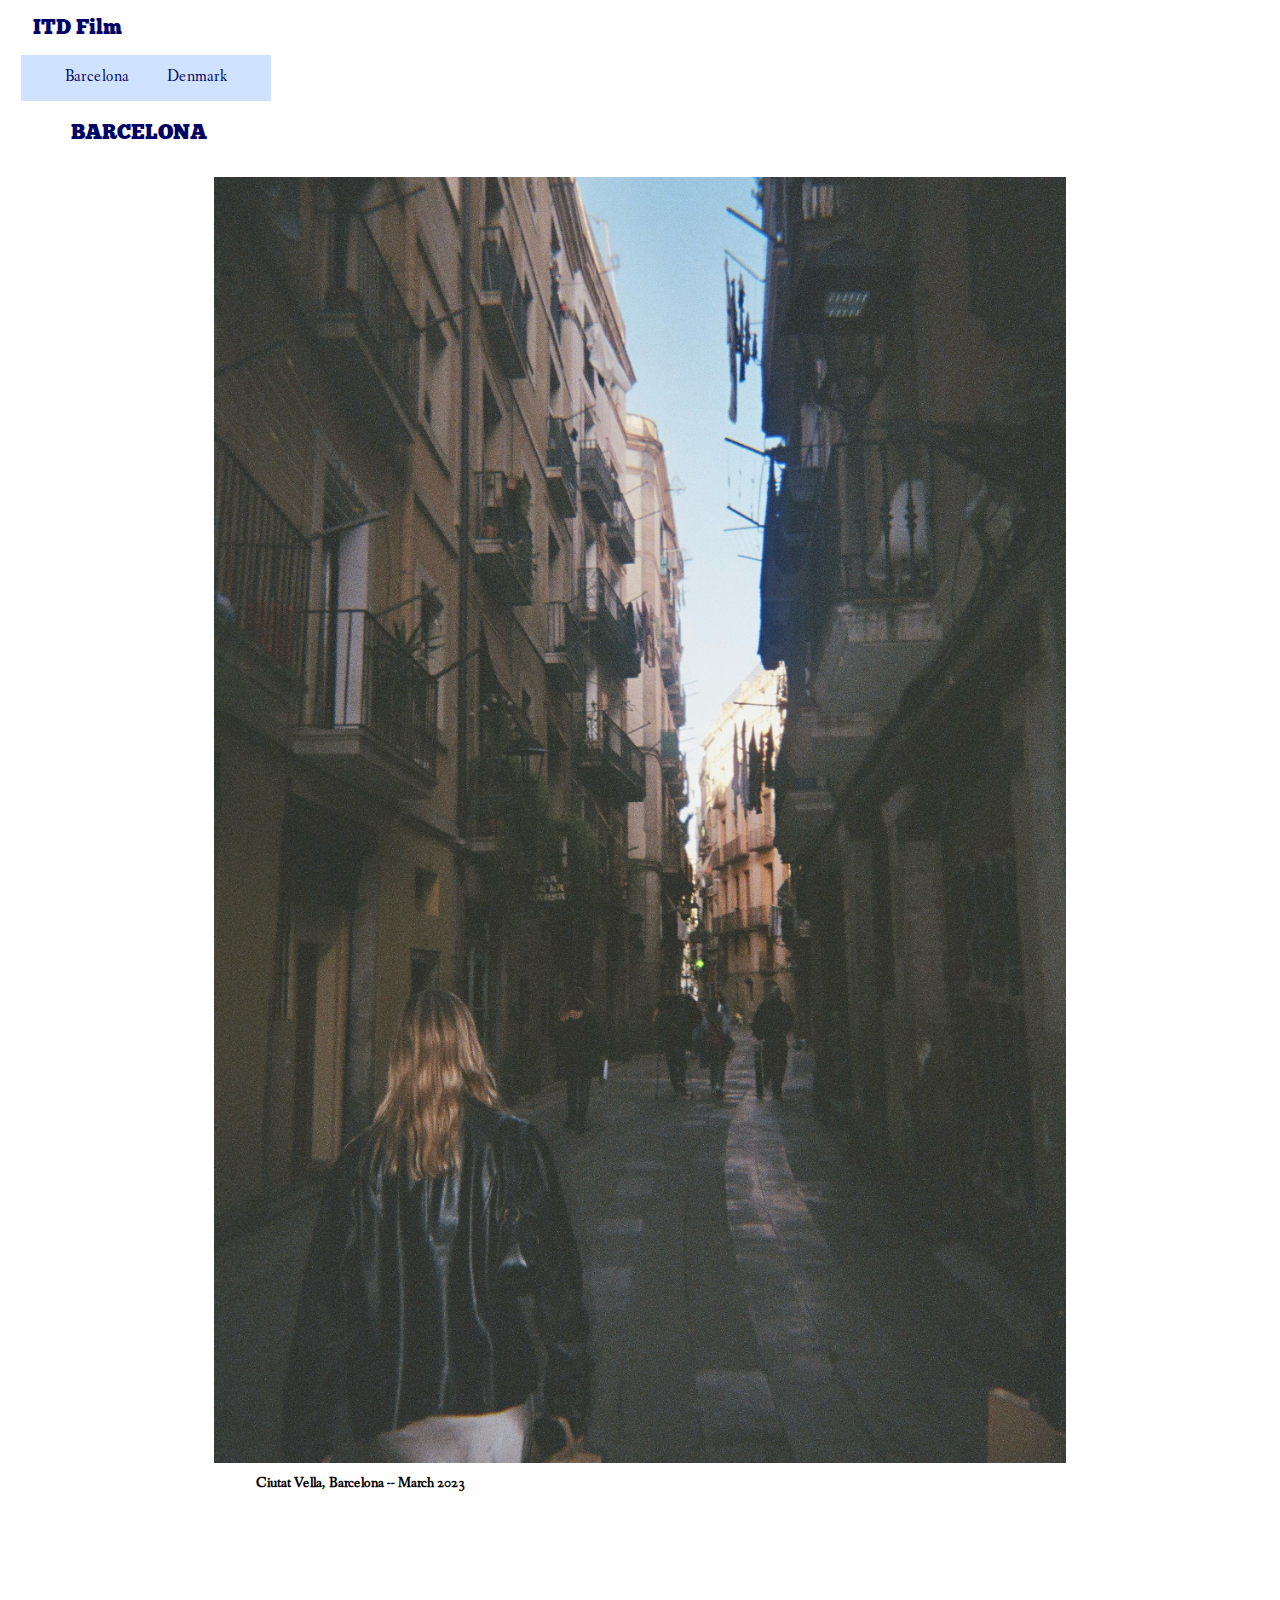
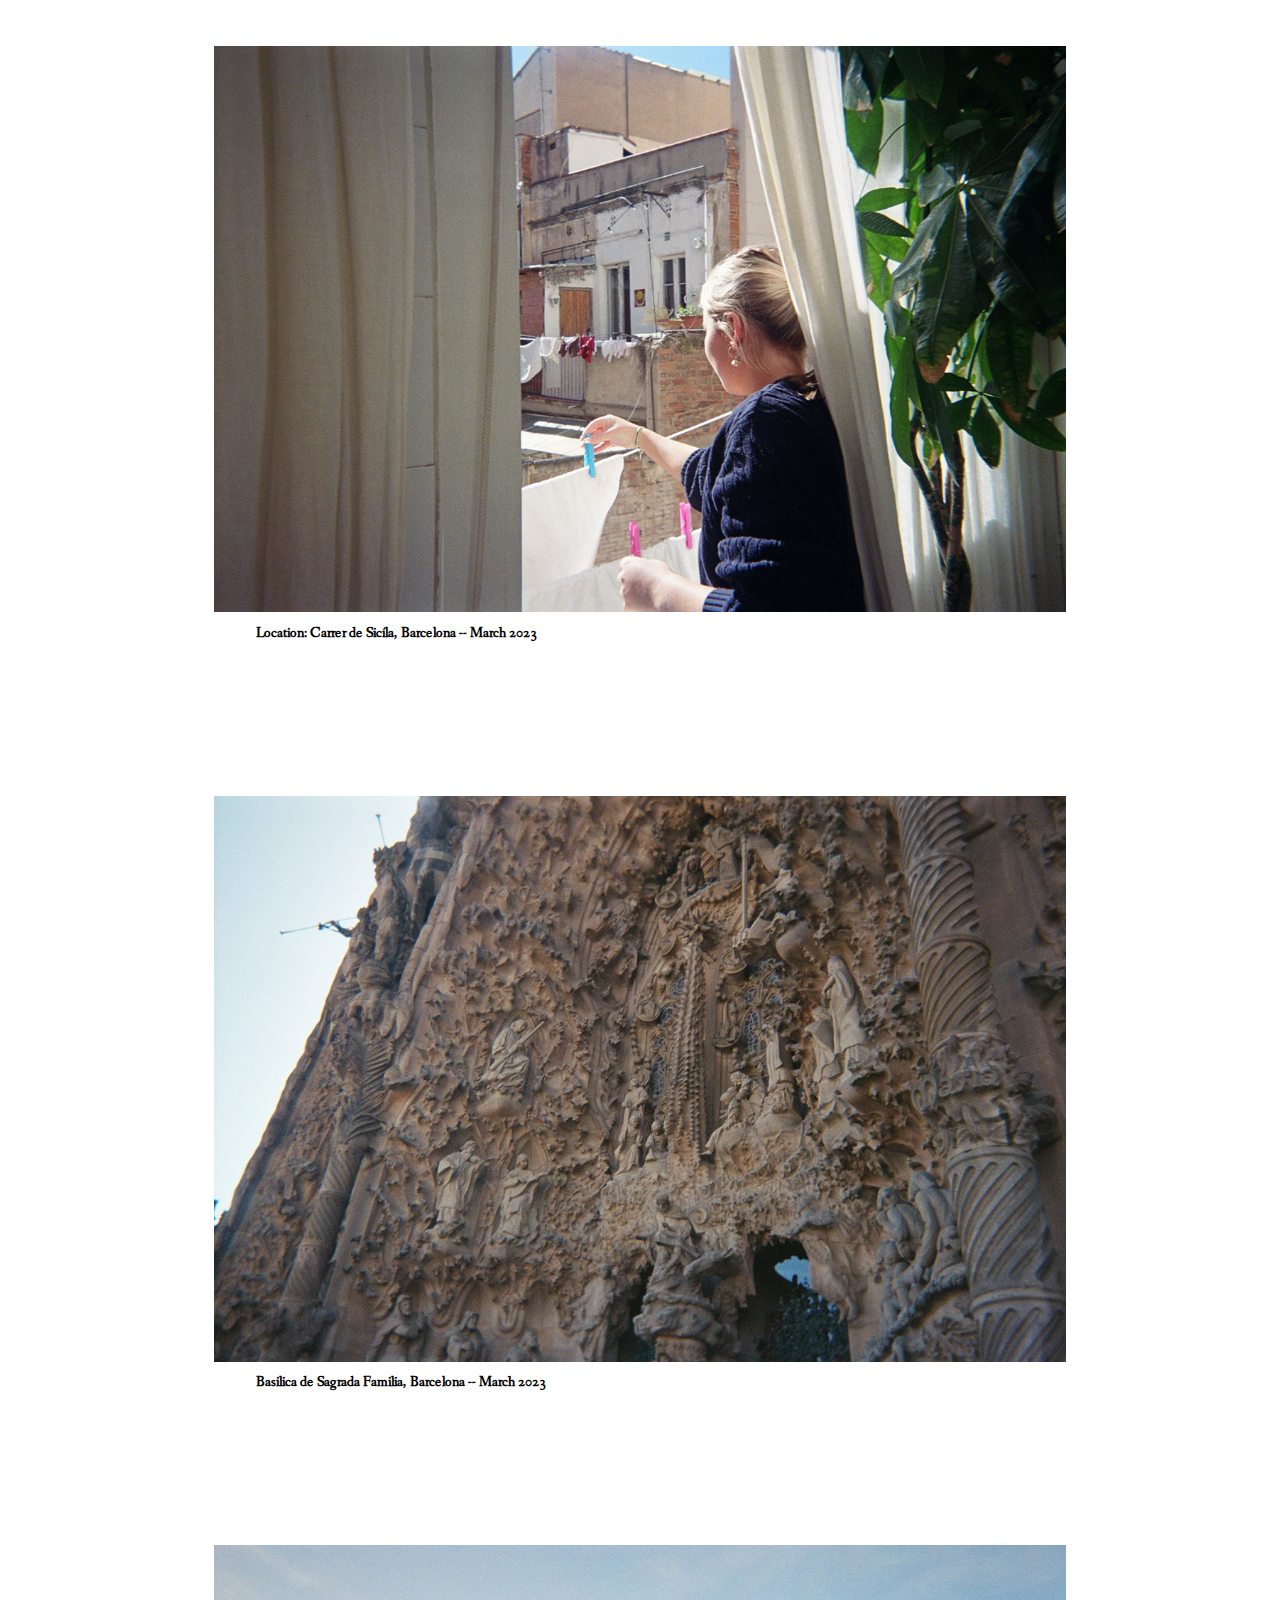
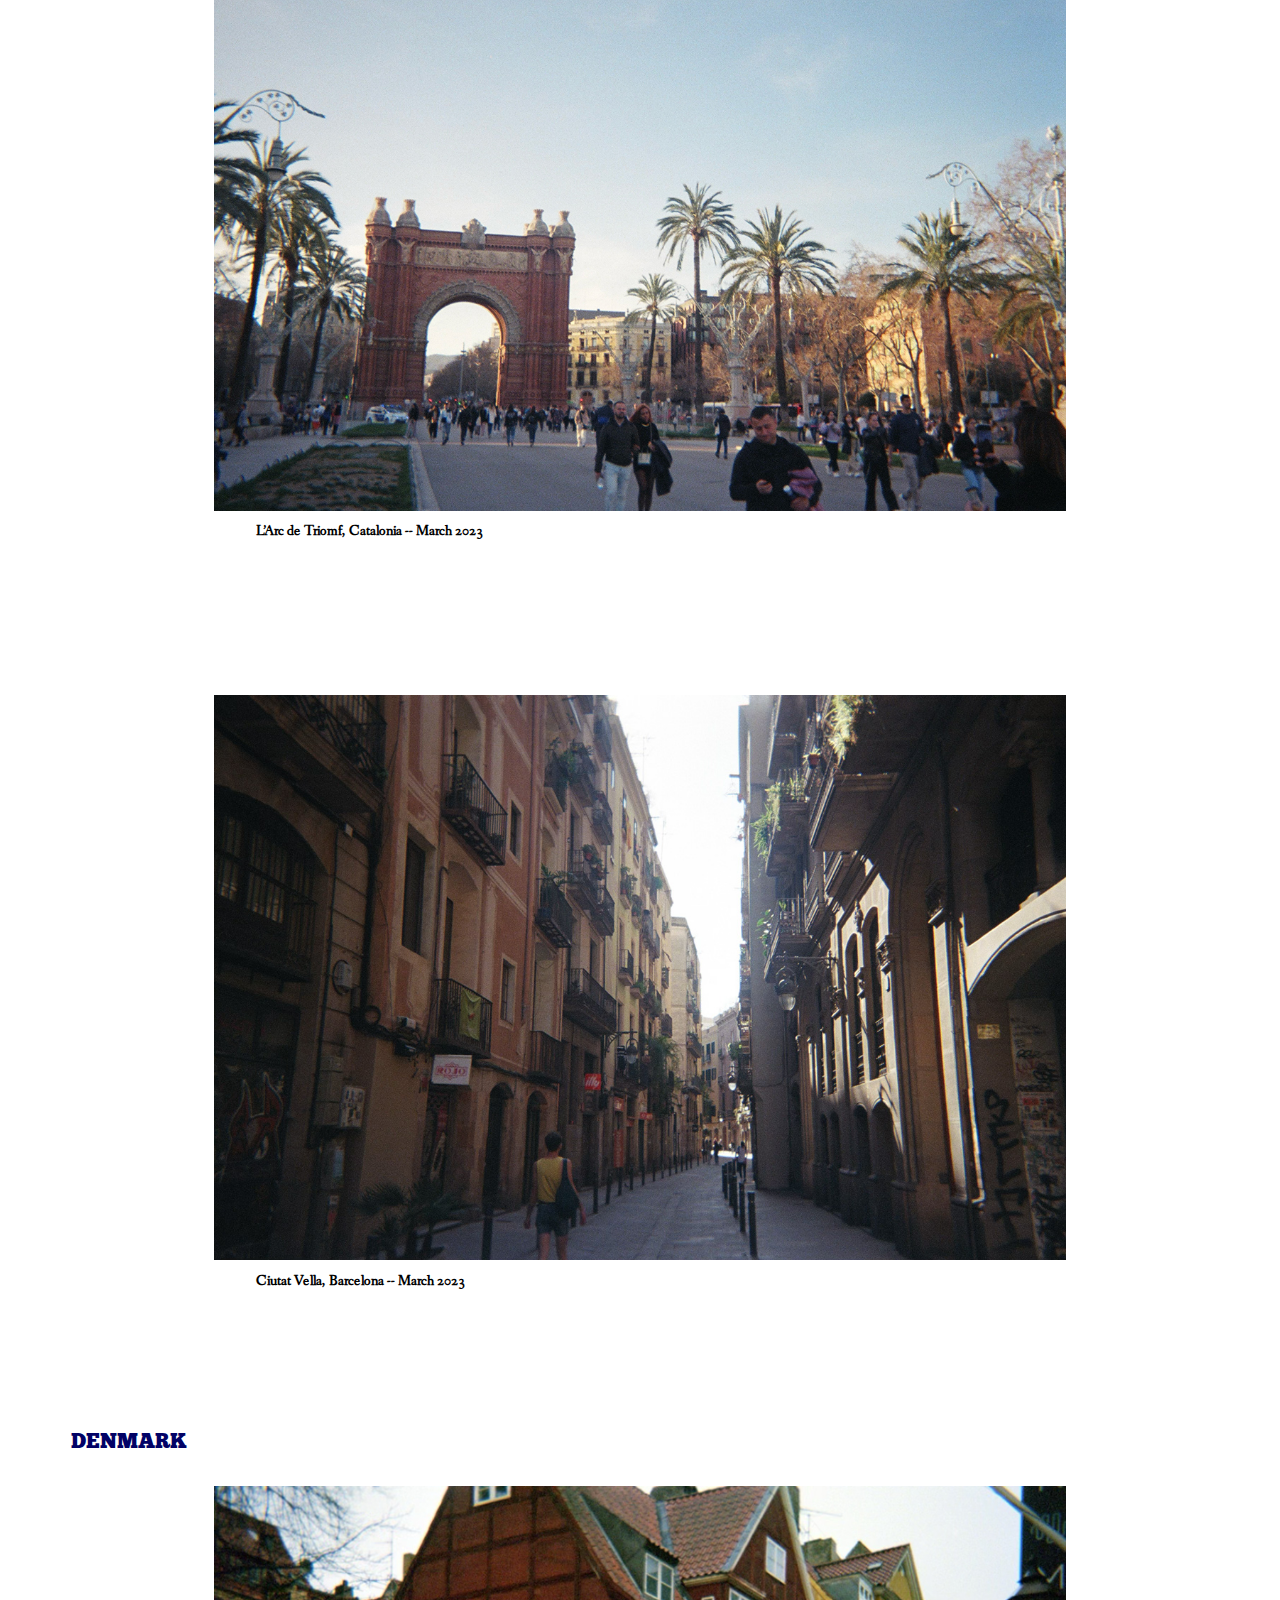
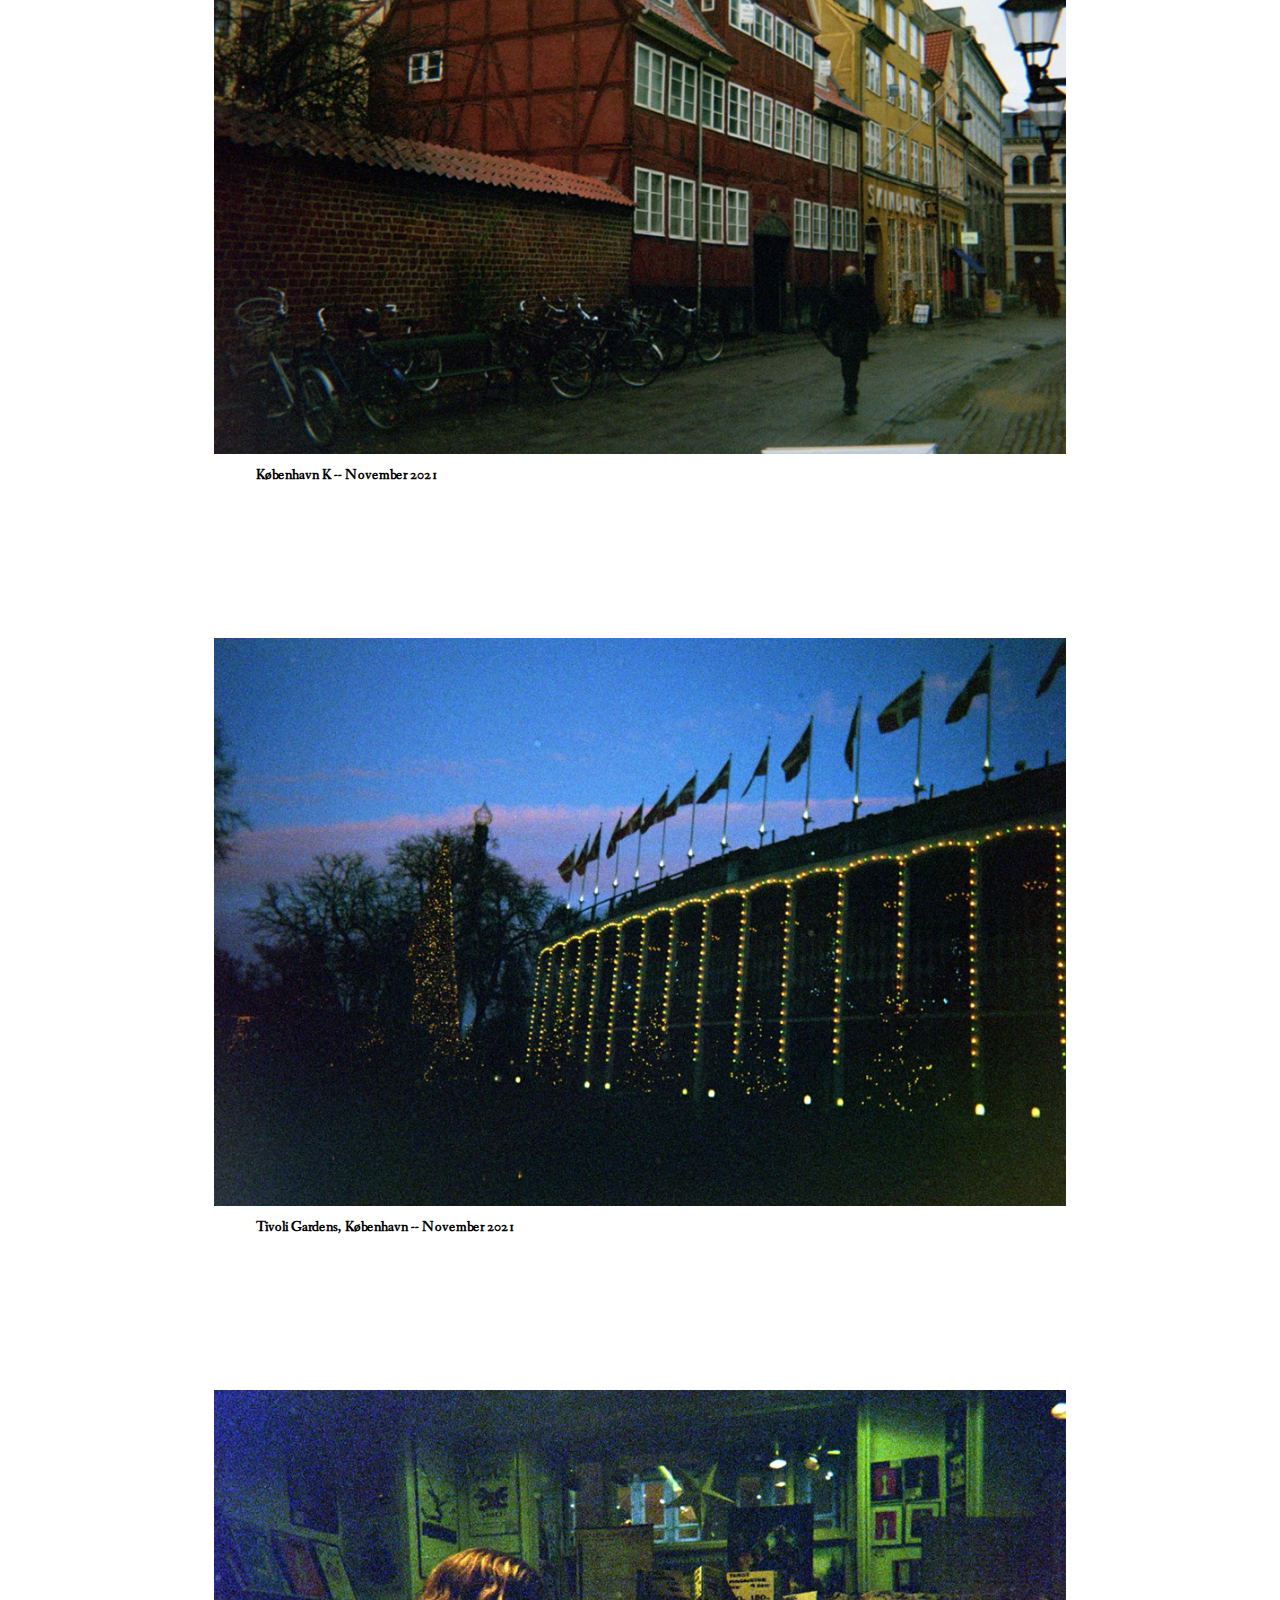
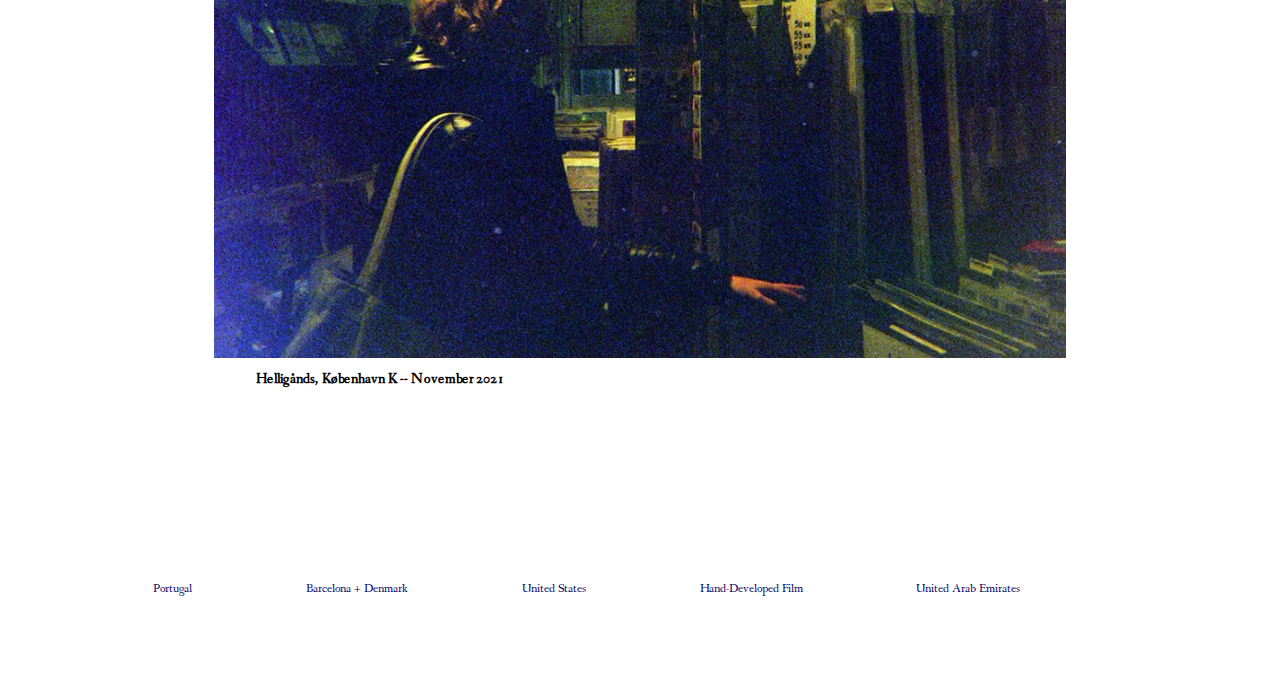
==== barcelona.html @ 79366028 "website" ====
<!DOCTYPE html>
<html lang="en">
    <head>
        <meta charset="utf-8">
        <meta name="viewport" content="width=device-width, initial-scale=1.0">
        <title>Barcelona/Denmark</title>
        <link rel="stylesheet" href="styling.css">
    </head>

    <body>
        <header id="BD">
            <h1><a href="main.html">ITD Film</a></h1>
            <nav>
                <ul class="mainnav">
                    <li><a href="#barce">Barcelona</a></li>
                    <li id="dan"><a href="#denmark">Denmark</a></li>
                </ul>
            </nav>
        </header>

        <div id="barce">
            <h2>BARCELONA</h2>

            <article class="tall">
                <img class="image" src="finalimages/2nina950.jpg" width="950" height="1432"
                alt="Woman walking though street alley"
                srcset="finalimages/2nina950.jpg 950w, finalimages/2nina2000.jpg 2000w"
                sizes="
                    (max-width: 630px) 2000px,
                    (max-width: 1000px) 900px,
                    (max-width: 2000px) 2000px
                ">
                <h3 class="head">Ciutat Vella, Barcelona -- March 2023</h3>
            </article>
            
            <article>
                <img class="image" src="finalimages/nina1200.jpg" width="1200" height="796"
                alt="Woman hanging clothes out window"
                srcset="finalimages/nina950.jpg 950w, finalimages/nina1200.jpg 1200w"
                sizes="
                    (max-width: 630px) 1200px,
                    (max-width: 1000px) 600px,
                    (max-width: 2000px) 1200px
                ">
                <h3 class="head">Location: Carrer de Sicíla, Barcelona -- March 2023</h3>
            </article>

            <article>
                <img class="image" src="finalimages/sagrada1200.jpg" width="1200" height="796"
                srcset="finalimages/sagrada950.jpg 950w, finalimages/sagrada1200.jpg 1200w"
                alt="Back side of La Sagrada Familia"
                sizes="
                    (max-width: 630px) 1200px,
                    (max-width: 1000px) 900px,
                    (max-width: 2000px) 1200px
                ">
                <h3 class="head">Basilica de Sagrada Familia, Barcelona -- March 2023</h3>
            </article>

            <article>
                <img class="image" src="finalimages/arc1200.jpg" width="1200" height="796"
                alt="Arc de Triomf in Barcelona"
                srcset="finalimages/arc950.jpg 950w, finalimages/arc1200.jpg 1200w"
                sizes="
                    (max-width: 630px) 1200px,
                    (max-width: 1000px) 900px,
                    (max-width: 2000px) 1200px
                ">
                <h3 class="head">L’Arc de Triomf, Catalonia -- March 2023</h3>
            </article>

            <article>
                <img class="image" src="finalimages/walk1200.jpg" width="1200" height="796"
                alt="Shopping alleyway in Barcelona"
                srcset="finalimages/walk950.jpg 950w, finalimages/walk1200.jpg 1200w"
                sizes="
                    (max-width: 630px) 1200px,
                    (max-width: 1000px) 900px,
                    (max-width: 2000px) 1200px
                ">
                <h3 class="head">Ciutat Vella, Barcelona -- March 2023</h3>
            </article>
        </div>

        <div id="denmark">
            <h2>DENMARK</h2>

            <article>
                <img class="image" src="finalimages/hous950.jpg" width="950" height="633"
                alt="Colorful houses along a street"
                srcset="finalimages/hous650.jpg 650w, finalimages/hous950.jpg 950w"
                sizes="
                    (max-width: 630px) 1200px,
                    (max-width: 1000px) 600px,
                    (max-width: 2000px) 1200px
                ">
                <h3 class="head">København K -- November 2021</h3>
            </article>
            
            <article>
                <img class="image" src="finalimages/tivoli950.jpg" width="950" height="633"
                alt="Tivoli Gardens in Denmark"
                srcset="finalimages/tivoli650.jpg 650w, finalimages/tivoli950.jpg 950w"
                sizes="
                    (max-width: 630px) 1200px,
                    (max-width: 1000px) 600px,
                    (max-width: 2000px) 1200px
                ">
                <h3 class="head">Tivoli Gardens, København -- November 2021</h3>
            </article>

            <article>
                <img class="image" src="finalimages/ally950.jpg" width="950" height="633"
                alt="Woman in poster shop"
                srcset="finalimages/ally650.jpg 650w, finalimages/ally950.jpg 950w"
                sizes="
                    (max-width: 630px) 1200px,
                    (max-width: 1000px) 600px,
                    (max-width: 2000px) 1200px
                ">
                <h3 class="head">Helligånds, København K -- November 2021</h3>
            </article>


        </div>

        <footer>
            <nav>
                <ul class="footer">
                    <li><a href="portugal.html">Portugal</a></li>
                    <li><a href="barcelona.html">Barcelona + Denmark</a></li>
                    <li><a href="us.html">United States</a></li>
                    <li><a href="darkroom.html">Hand-Developed Film</a></li>
                    <li><a href="uae.html">United Arab Emirates</a></li>
                </ul>
            </nav>
        </footer>
    </body>
</html>
---- styling.css ----
#orange {grid-area: a;}
#nina {grid-area: b;}
#vt {grid-area: c;}
#lake {grid-area: d;}
.image {grid-area: img;}
.text {grid-area: txt;}
.head {grid-area: head;}

#orange, #nina, #vt, #lake {
    display: grid;
    grid-template-columns: 1fr;
    grid-template-areas:
    'a'
    'b'
    'c'
    'd';
    gap: 0.7em;
}

article {
    display: grid;
    grid-template-columns: 1fr;
    grid-template-areas:
    'img'
    'head'
    'txt';
}

.mainnav {
    display: flex;
    flex-direction: column;
    width: 25%;
    background-color: rgb(207, 226, 255);
    margin-left: 1%;
}

#port {width: 20%;}

#port > li{padding-left: 3%;}

.mainnav > li {padding: 7%; padding-left: 2%;}

#nav {
    display: flex;
    flex-direction: column;
    width: 100%;
    background-color: none;
    margin-bottom: 4%;
    
}

#nav > li {padding: 3%;}

img {
    display: block;
    width: 100%;
    height: auto;
}

#darkrm {
    width: 80%;
    background-color: rgb(225, 225, 225);
    margin-left: 8%;
    padding: 1.6%;
}

#container > a:hover {opacity: 75%;}

a:link {
    text-decoration: none;
    color: rgb(2, 2, 102);
}

a:hover {text-decoration: underline;}
a:visited {color:rgb(81, 0, 0);}
article {padding: 1em;}
.text, .head {margin-left: 5%;}
.head {margin-bottom: 1%;}
.text {padding-bottom: 15%;}
.tall > .text {margin-right: 5%;}

@font-face {
    font-family: 'Chunk';
    src: url('font/ChunkFive-Regular.woff');
}

@font-face {
    font-family: 'Fanwood';
    src: url('font/fanwood_text-webfont.woff');
}

h1, h2 {
    color: rgb(2, 2, 102);
    margin-left: 2%;
    font-family: 'Chunk';
    font-weight: lighter;
    font-size: 1.3em;
}

h1 > a:hover, a:link{color: rgb(2, 2, 102);}
a:active {color:darkslateblue;}

p, li, button, footer {
    font-family: 'Fanwood';
    font-size: 1em;
}

h3 {
    font-family: 'Fanwood';
    font-size: 0.9em;
}

li {list-style-type: none;}

.footer > li {
    list-style-type: none;
    padding: 3%;
}

.footer {
    display: flex;
    flex-direction: row;
    font-size: 0.6em;
    margin: 3%;
    padding-left: 4%;
}

button {
    margin-left: 2%;
    background-color: rgb(225, 225, 225);
    color: rgb(2, 2, 102);
}

@media (min-width: 800px) {


    h2 { margin-left: 5%;}

    .mainnav {
        flex-direction: row;
        width: 210px;
    }

    #dan {padding-left: 11%;}

    #darkrm {
        width: 80%;
        margin-left: 8%;
        padding: 1.6%;
    }

    #nav {
        flex-direction: row;
        width: 100%;
        background-color: none;
    }

    #port{ width: 180px;}

    #container {
      display: grid;
      grid-template-columns: 1fr 1fr;
      grid-template-areas:
      'a b'
      'c d';
      gap: 0.7em;
    }

    #orange, #nina, #vt, #lake {
        display: grid;
        grid-template-columns: 1fr 1fr 1fr;
        grid-template-areas:
        '  a  '
        '  b  '
        '  c  '
        '  d  ';
        gap: 0.7em;
    }
    
    article {
        display: grid;
        grid-template-columns: 1fr;
        grid-template-areas:
        'img'
        'head'
        'txt';
        margin-left: 15%;
        margin-right: 15%;
        margin-bottom:9%;
    }

    .footer > li{
        padding: 5.5%;
    }

}

@media (min-width: 990px) {

    .footer > li {
        padding: 5%;
        font-size: 1.3em;
    }
    .footer {
        margin: none;
    }

    .mainnav {
        flex-direction: row;
        width: 210px;
    }

    #container {
      display: grid;
      grid-template-columns: 1fr 1fr;
      grid-template-areas:
      'a b'
      'c d';
      gap: 0.7em;
      margin-left: 10%;
      margin-right: 10%;

    }

}

@media only screen and (prefers-color-scheme: dark){
    body {background-color: rgb(14, 24, 14);}
    h1, p, h2, h3, li, a:link, a:hover {color:bisque;}
    a:visited{color:burlywood;}
    .mainnav, #nav, #darkrm {background-color: rgb(89, 84, 77)}
    h1 > a:hover {color:rgb(157, 195, 255);}
}
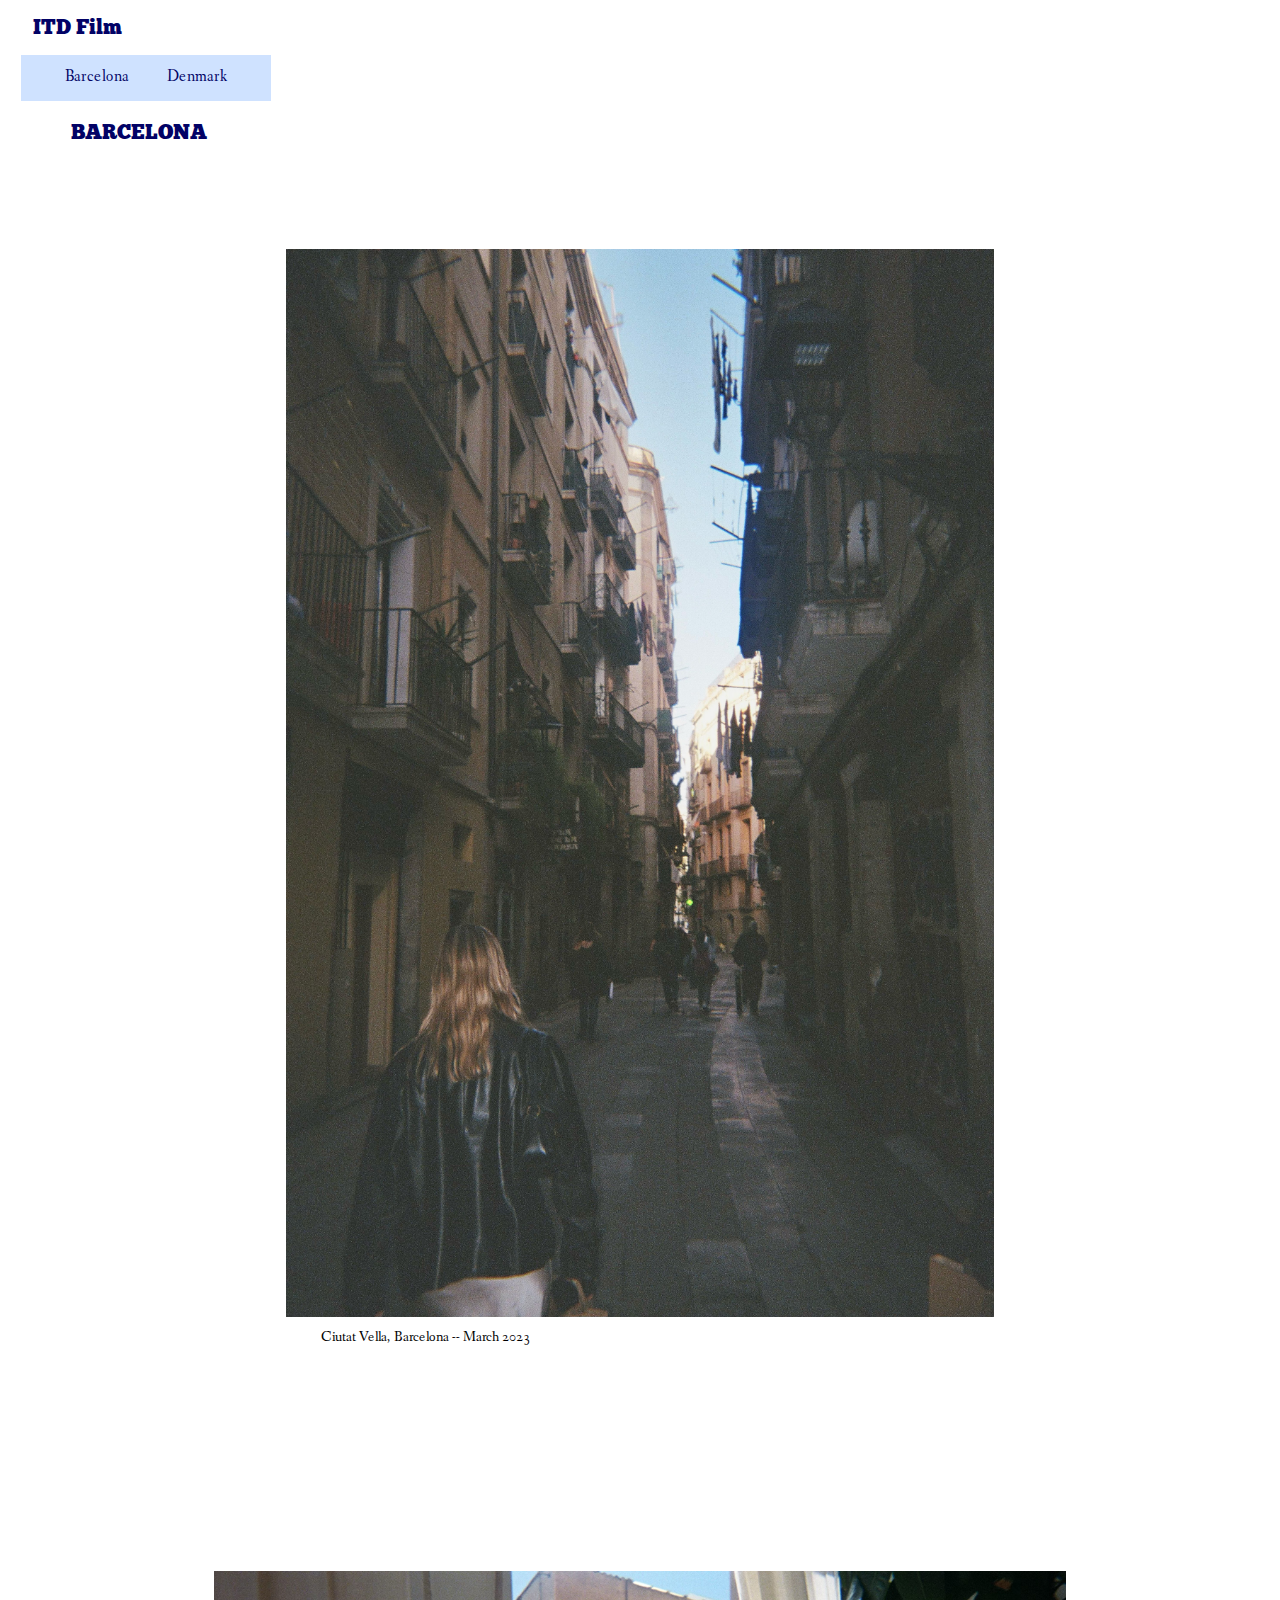
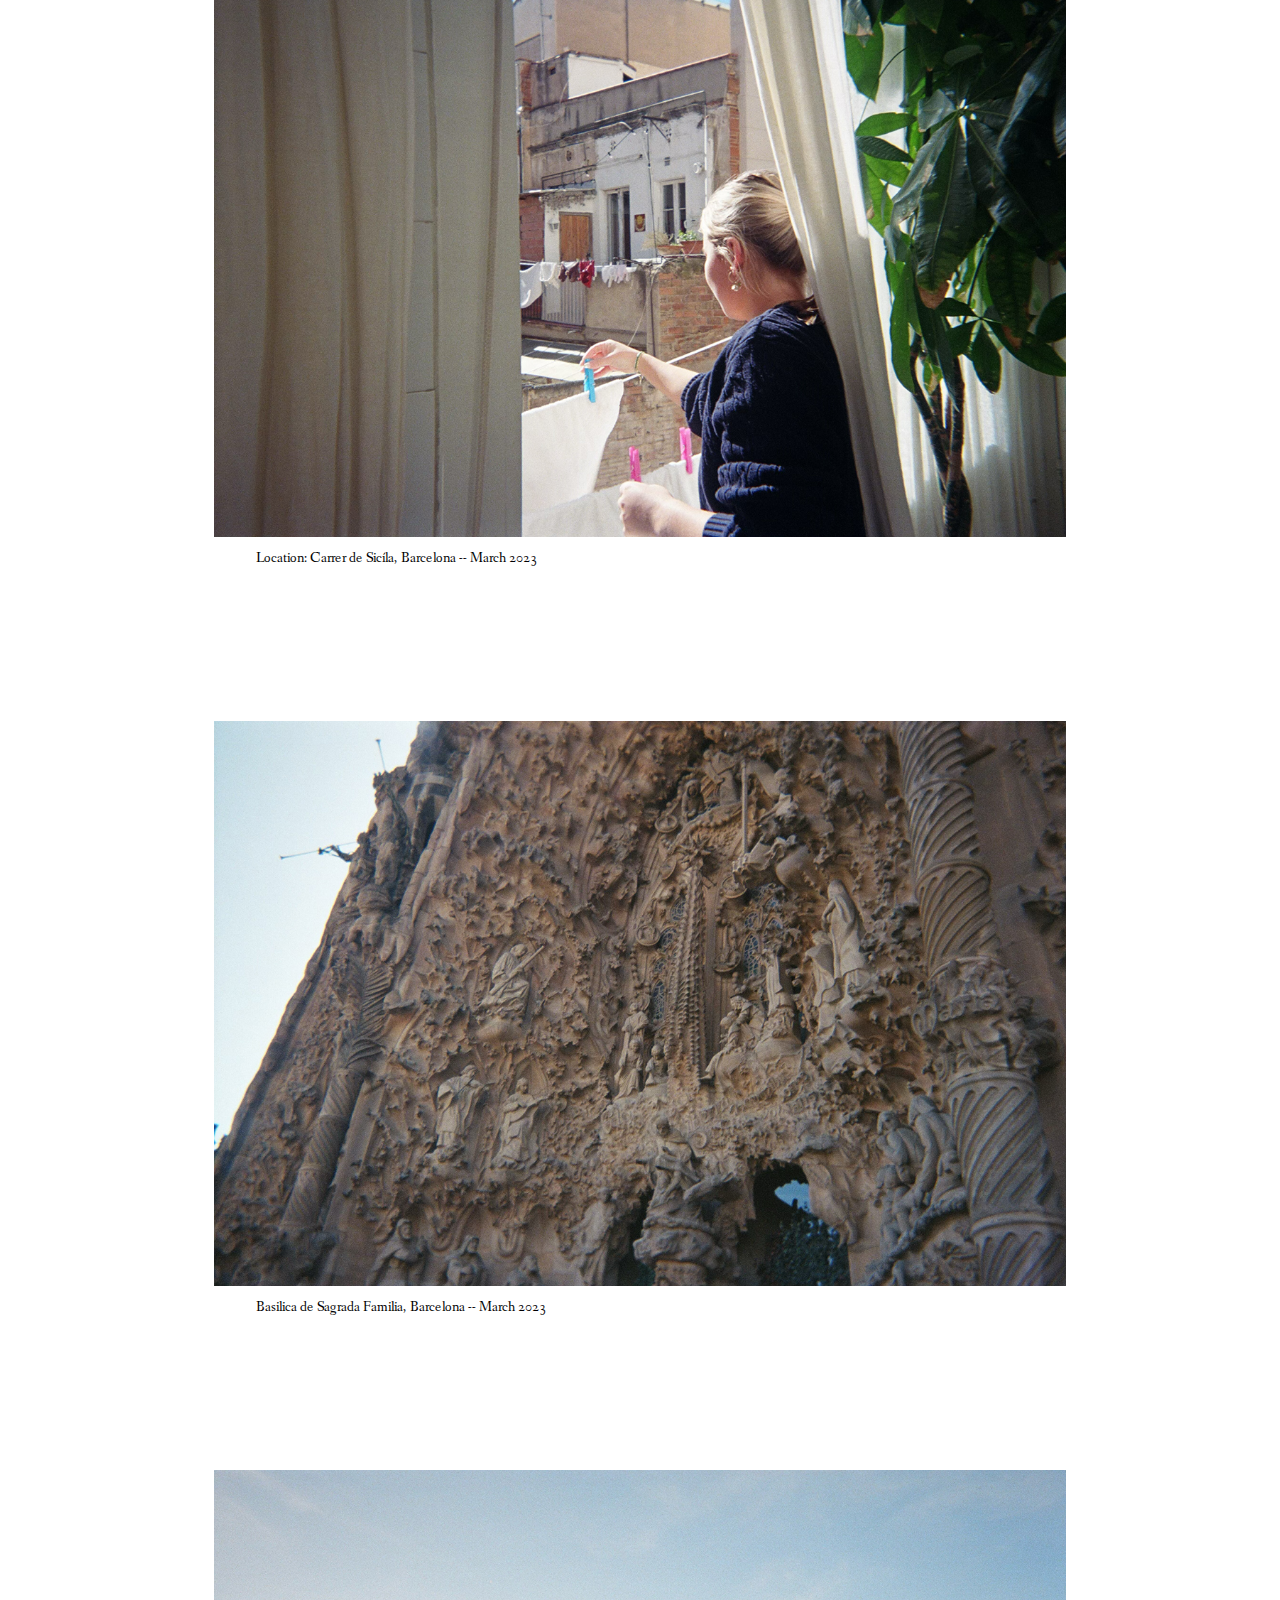
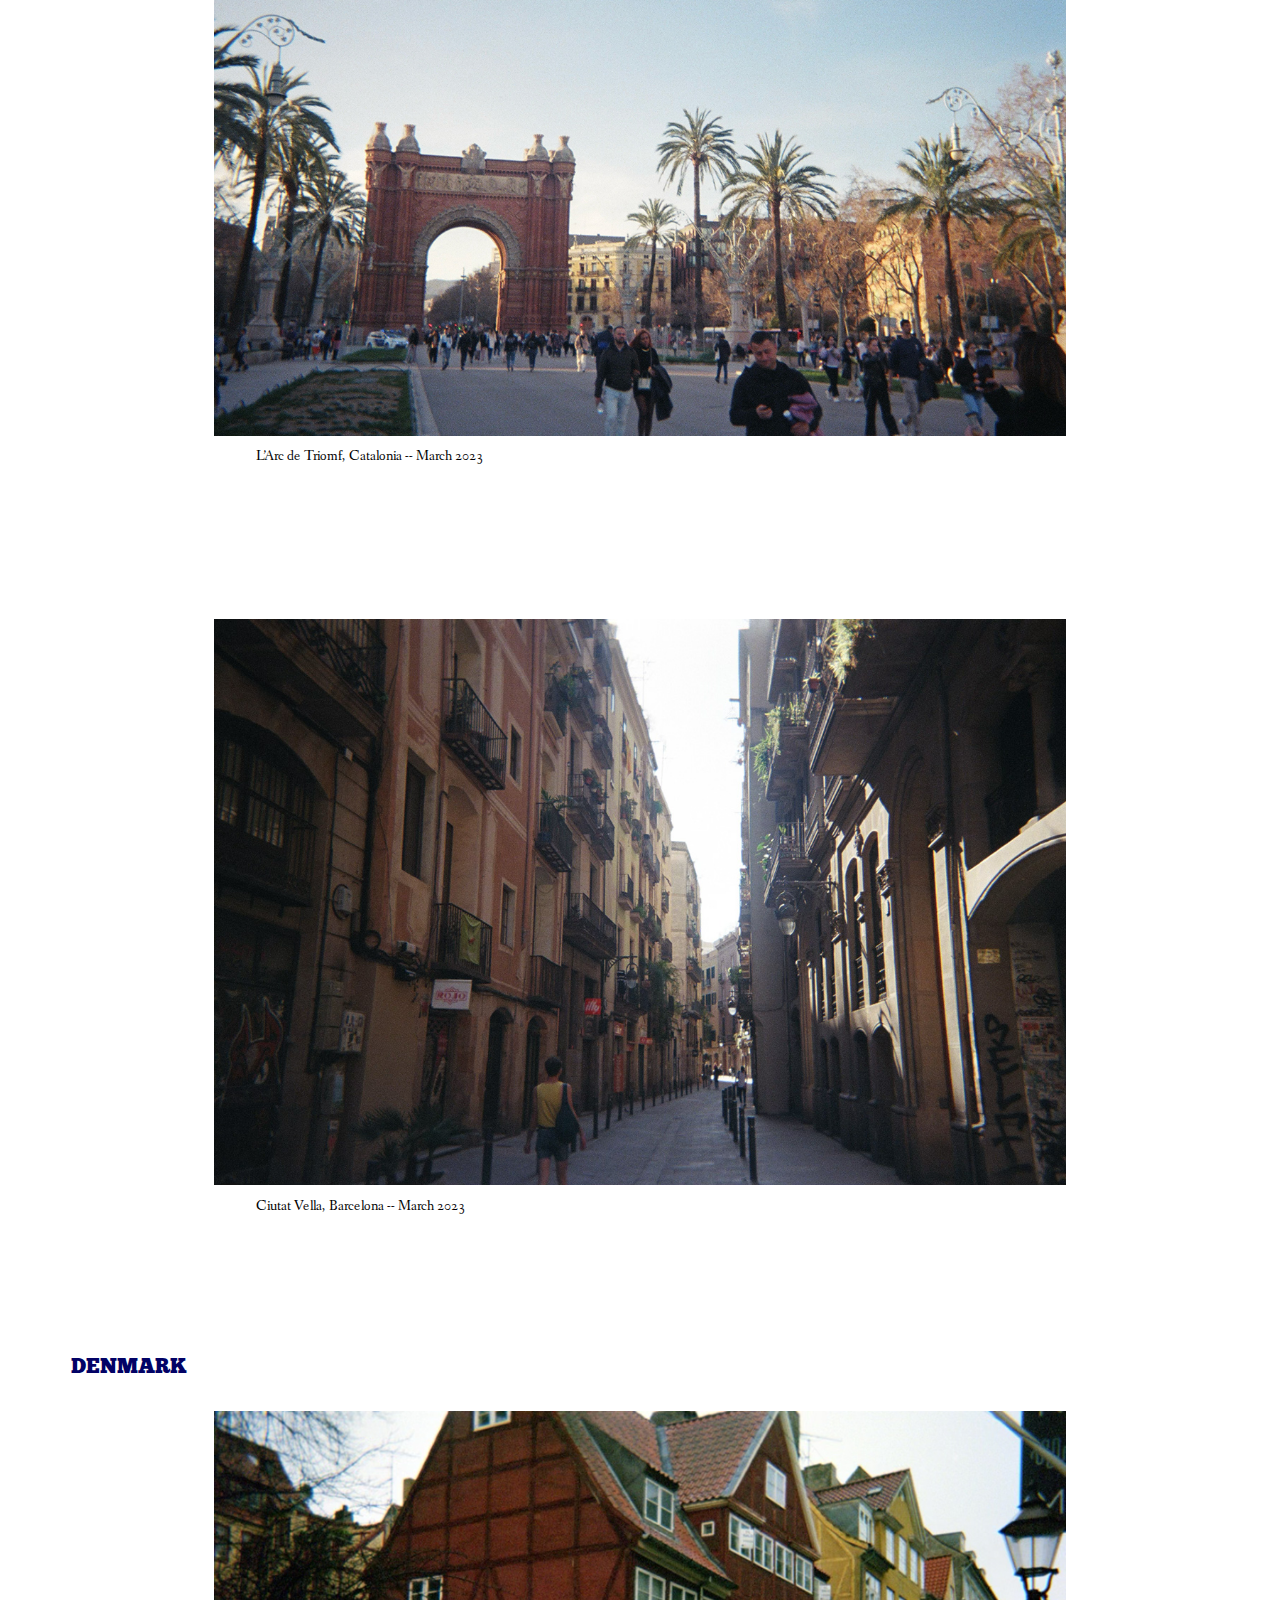
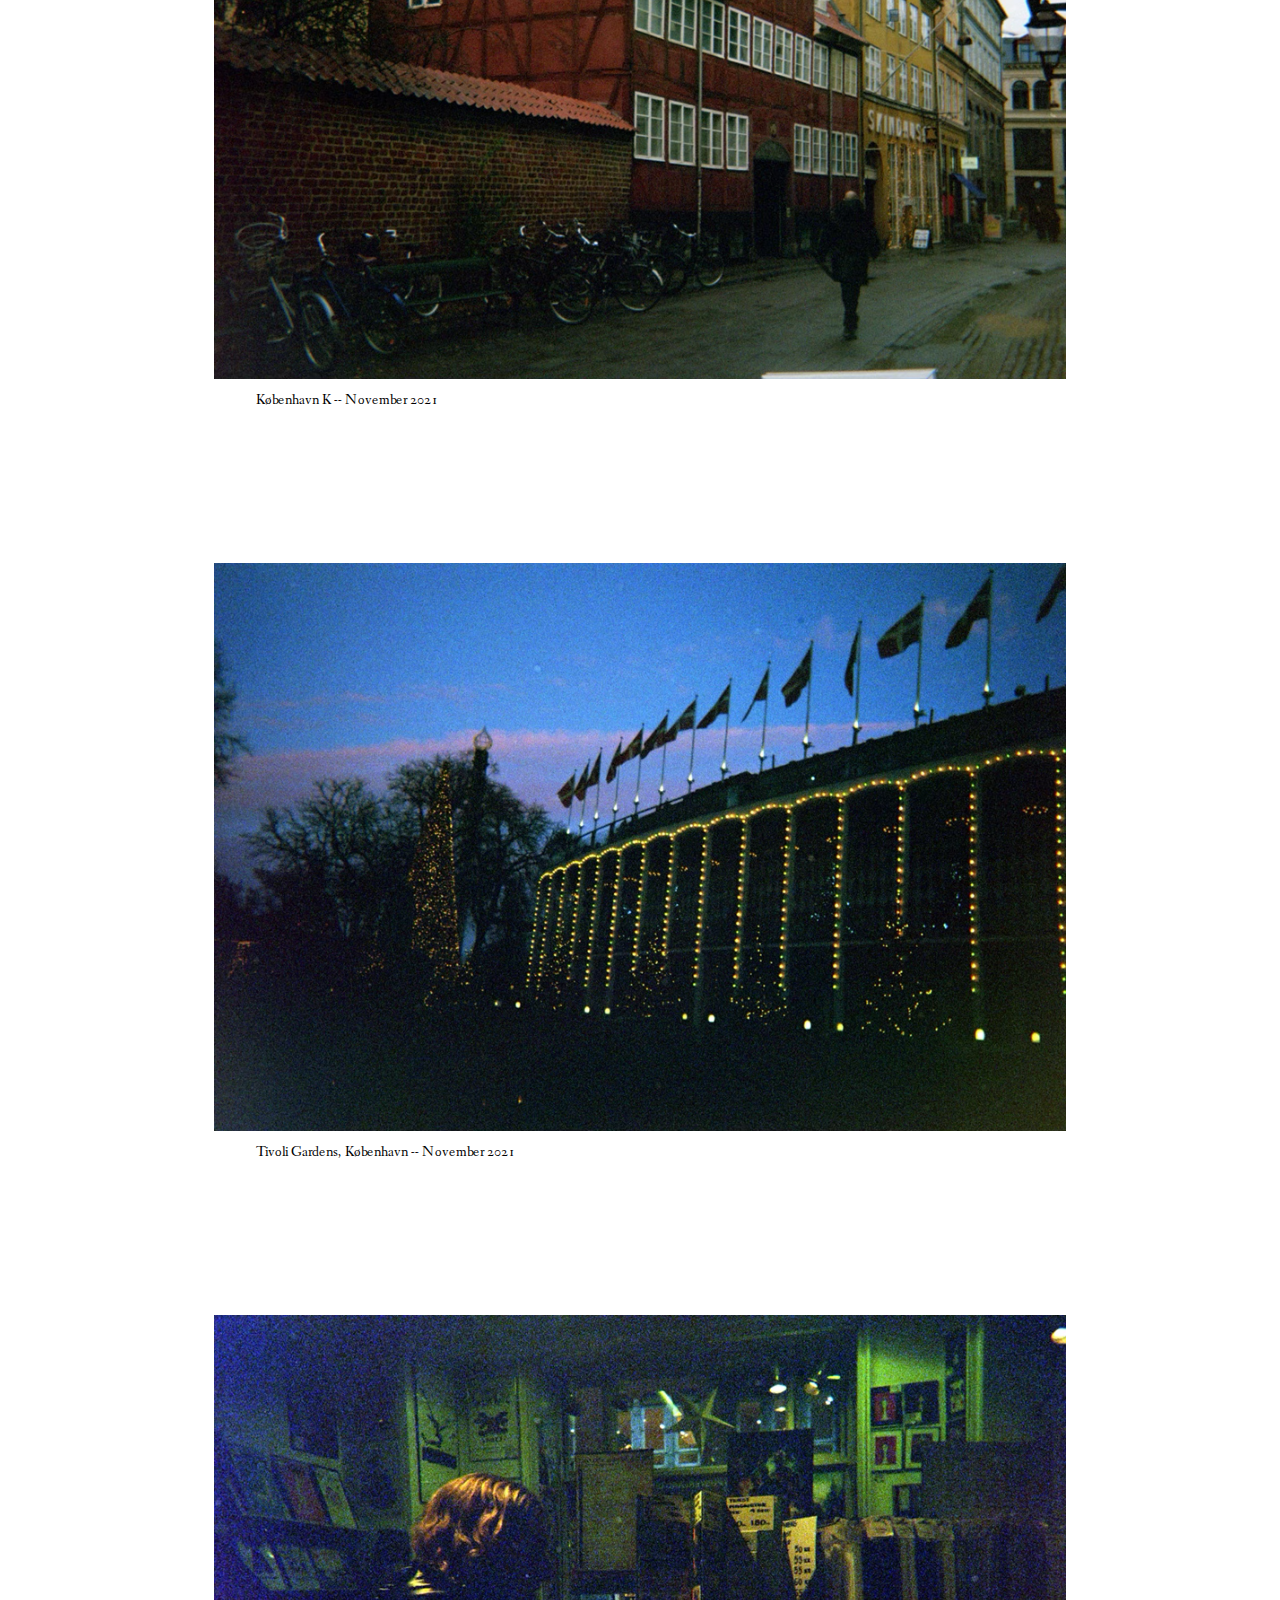
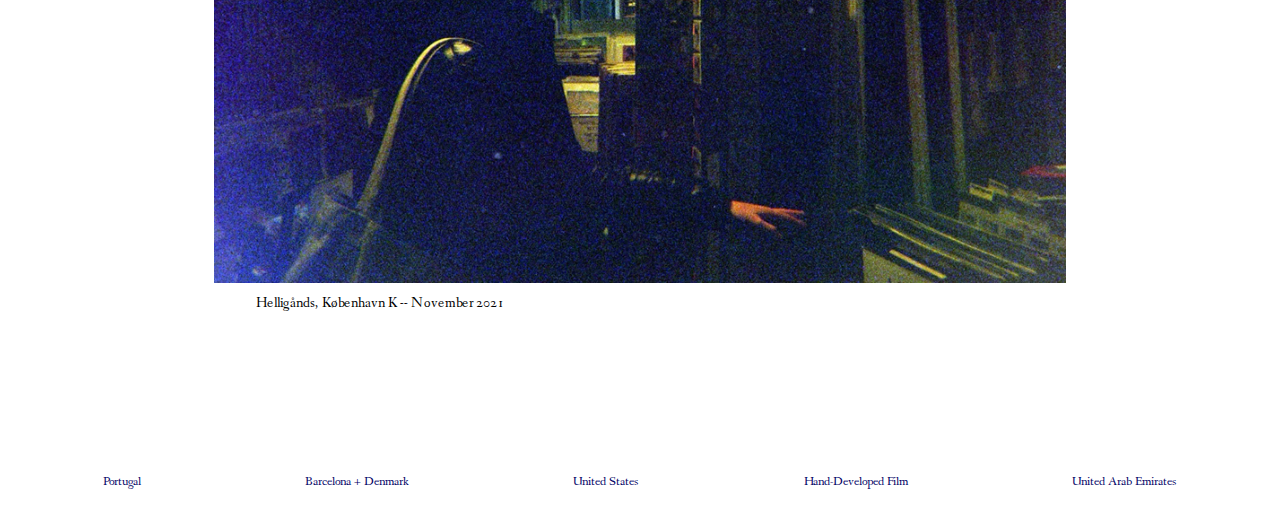
==== commit 1a3bb7ad: "Rename main.html to index.html" ====
--- a/barcelona.html
+++ b/barcelona.html
@@ -9,7 +9,7 @@
 
     <body>
         <header id="BD">
-            <h1><a href="main.html">ITD Film</a></h1>
+            <h1><a href="index.html">ITD Film</a></h1>
             <nav>
                 <ul class="mainnav">
                     <li><a href="#barce">Barcelona</a></li>
--- a/styling.css
+++ b/styling.css
@@ -68,11 +68,11 @@
 
 a:link {
     text-decoration: none;
-    color: rgb(2, 2, 102);
+    color: rgb(0, 0, 153);
 }
 
 a:hover {text-decoration: underline;}
-a:visited {color:rgb(81, 0, 0);}
+a:visited {color:rgb(65, 0, 100);}
 article {padding: 1em;}
 .text, .head {margin-left: 5%;}
 .head {margin-bottom: 1%;}
@@ -108,31 +108,31 @@
 h3 {
     font-family: 'Fanwood';
     font-size: 0.9em;
+    font-weight: lighter;
 }
 
 li {list-style-type: none;}
 
-.footer > li {
-    list-style-type: none;
-    padding: 3%;
-}
-
 .footer {
-    display: flex;
-    flex-direction: row;
+    display: flex; 
+    justify-content: space-evenly;
+    align-items: center; 
+    flex-wrap: nowrap; 
+    margin: 0; 
+    padding: 2% 1%; 
+    text-align: center;
+    font-size: 1em;
+}
+
+.footer {
+    justify-content: space-around;
     font-size: 0.6em;
-    margin: 3%;
-    padding-left: 4%;
-}
-
-button {
-    margin-left: 2%;
-    background-color: rgb(225, 225, 225);
-    color: rgb(2, 2, 102);
-}
+}
+
 
 @media (min-width: 800px) {
 
+    .footer { font-size: 0.7em;}
 
     h2 { margin-left: 5%;}
 
@@ -150,9 +150,11 @@
     }
 
     #nav {
-        flex-direction: row;
+        display: flex;
+        flex-direction: column;
         width: 100%;
         background-color: none;
+        margin-bottom: 1%;
     }
 
     #port{ width: 180px;}
@@ -189,21 +191,14 @@
         margin-bottom:9%;
     }
 
-    .footer > li{
-        padding: 5.5%;
-    }
-
-}
+
+}
+
 
 @media (min-width: 990px) {
 
-    .footer > li {
-        padding: 5%;
-        font-size: 1.3em;
-    }
-    .footer {
-        margin: none;
-    }
+    .footer { font-size: 0.8em;}
+
 
     .mainnav {
         flex-direction: row;
@@ -222,6 +217,16 @@
 
     }
 
+    #nav {
+        flex-direction: row;
+        width: 100%;
+        background-color: none;
+    }
+
+    .tall {
+        padding: 7%;
+    }
+
 }
 
 @media only screen and (prefers-color-scheme: dark){
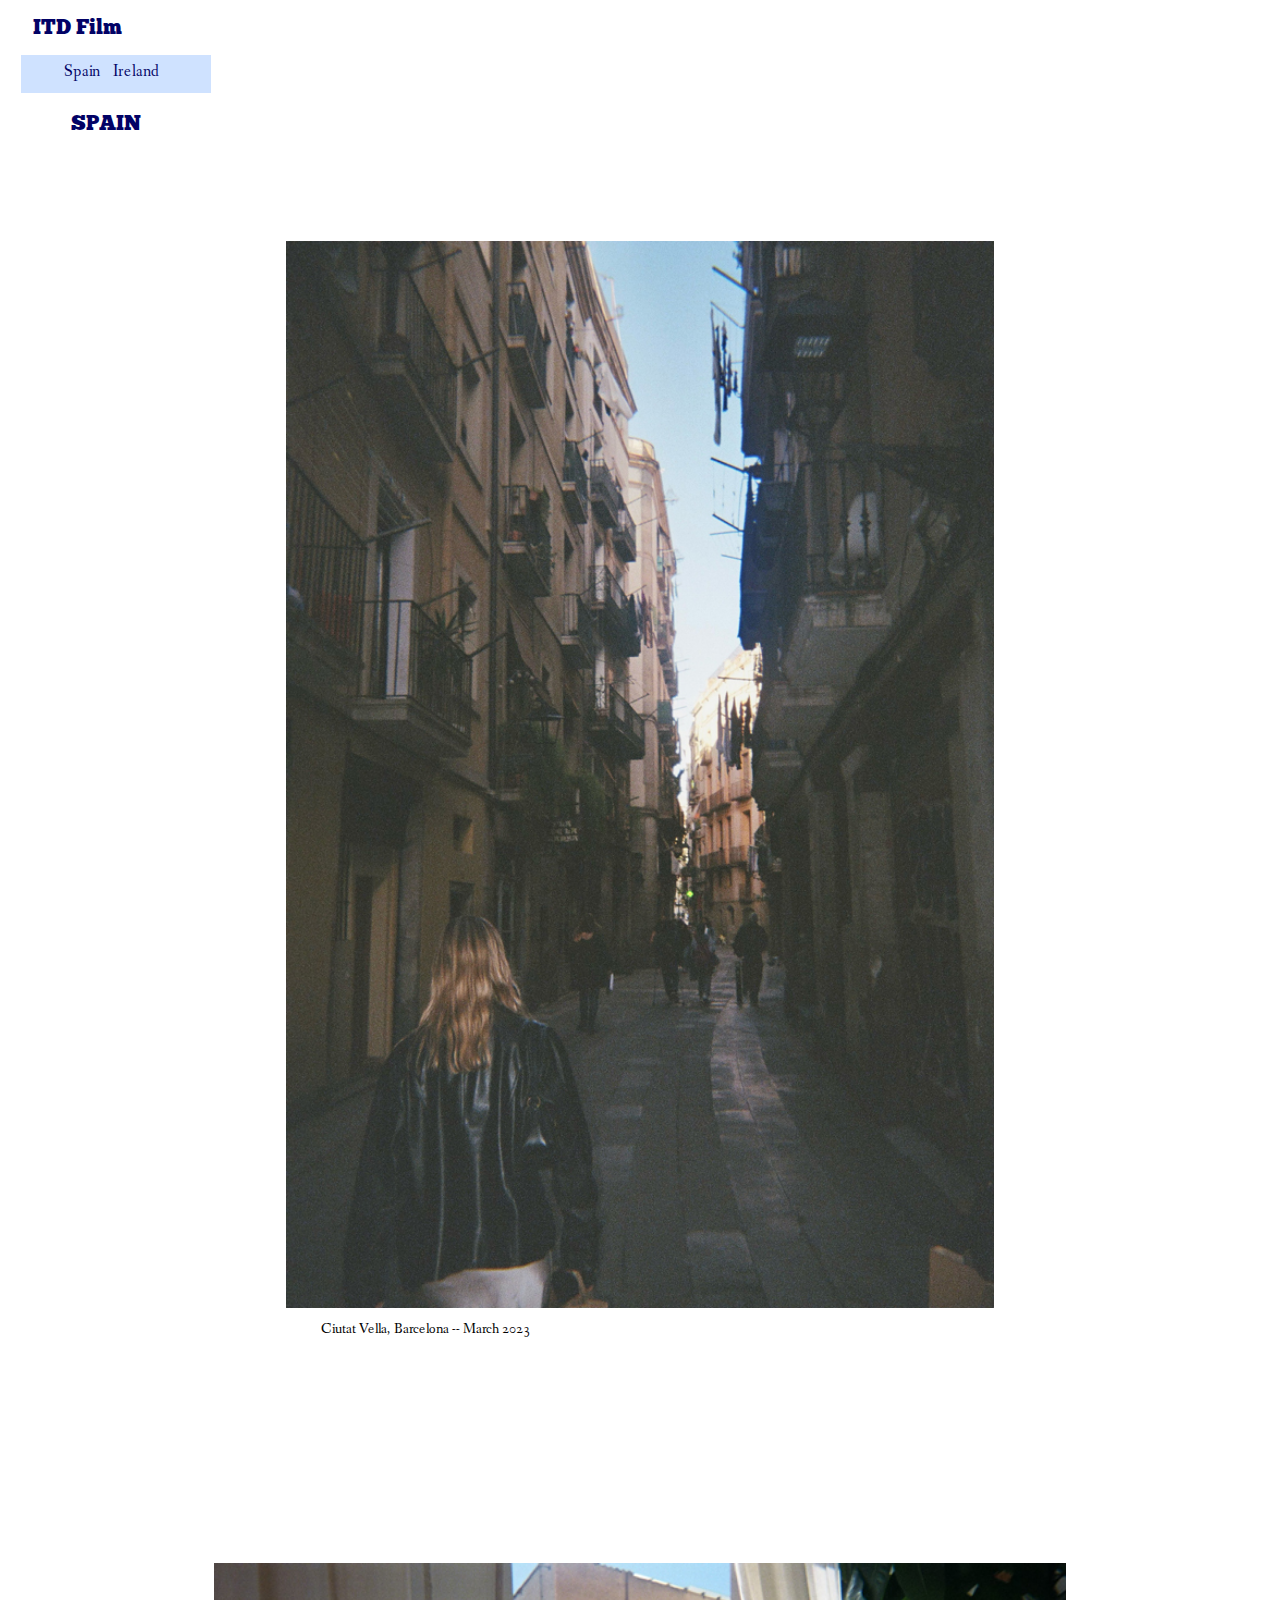
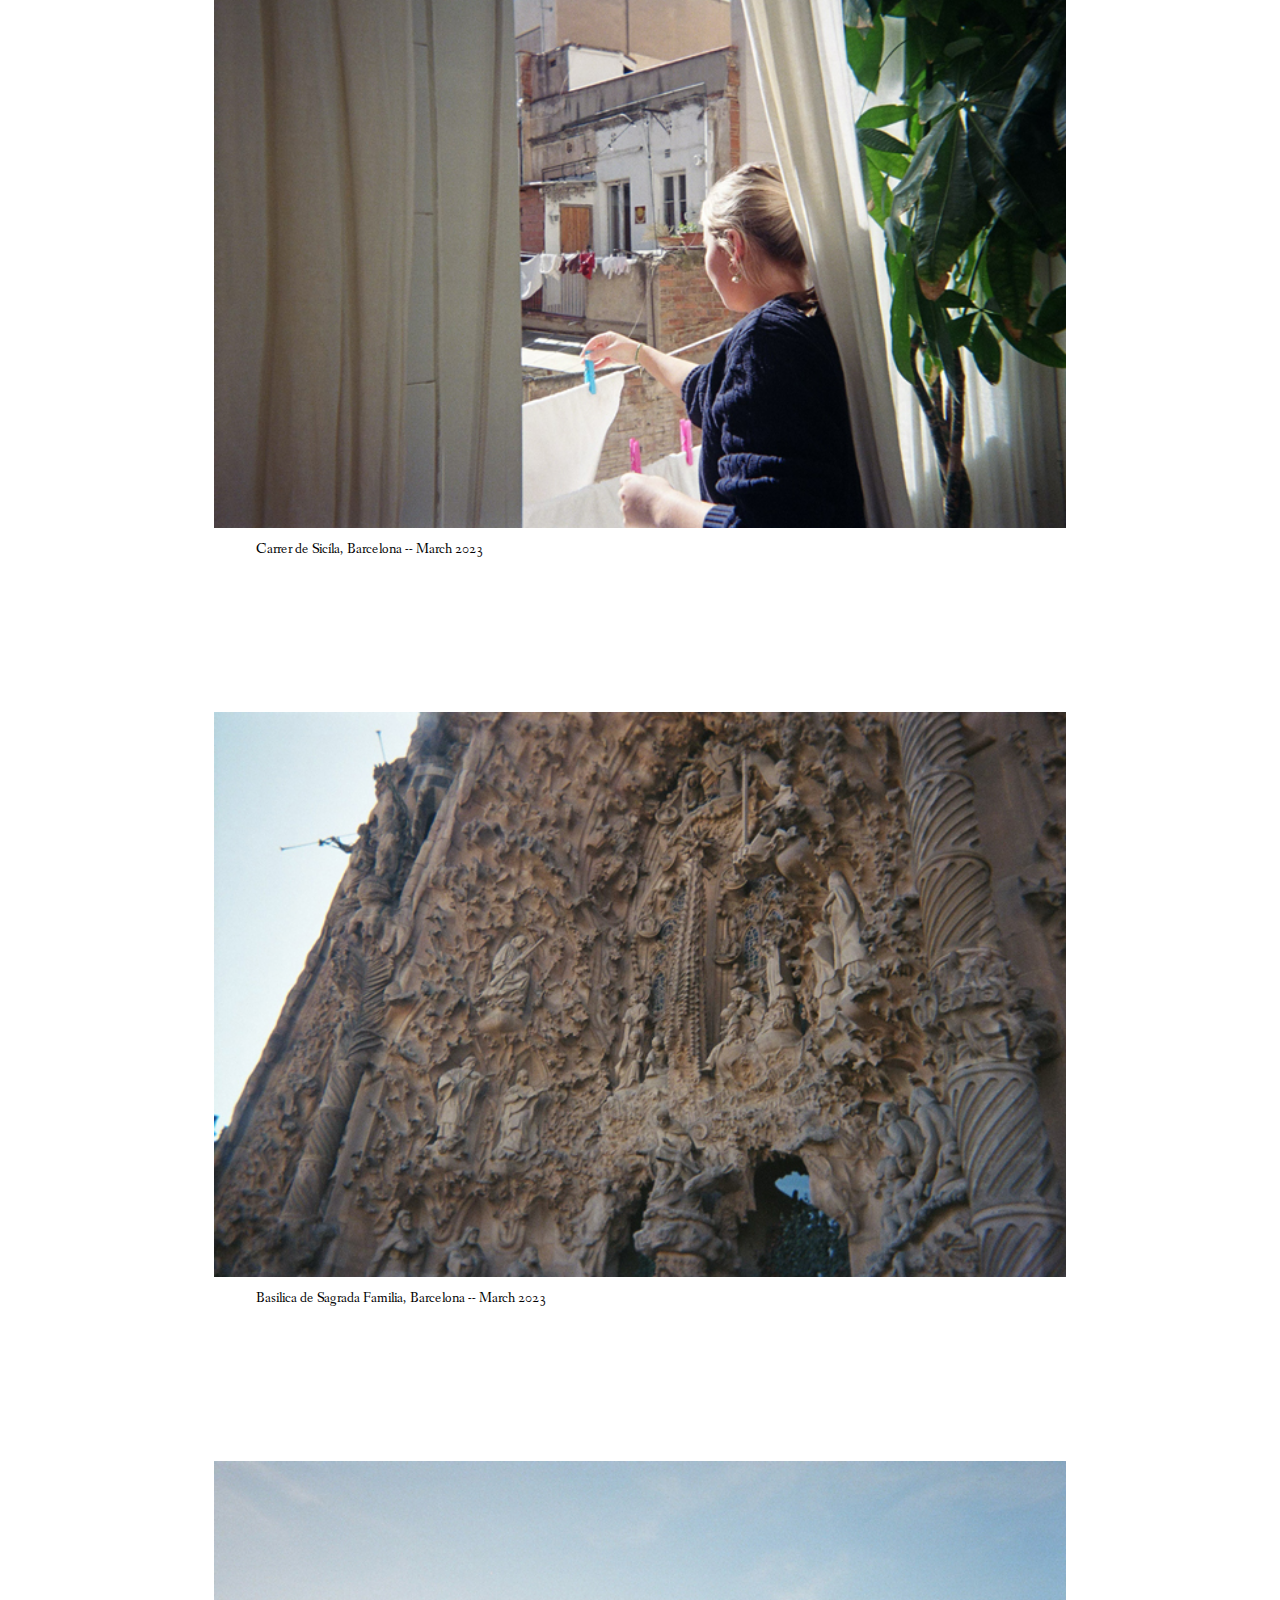
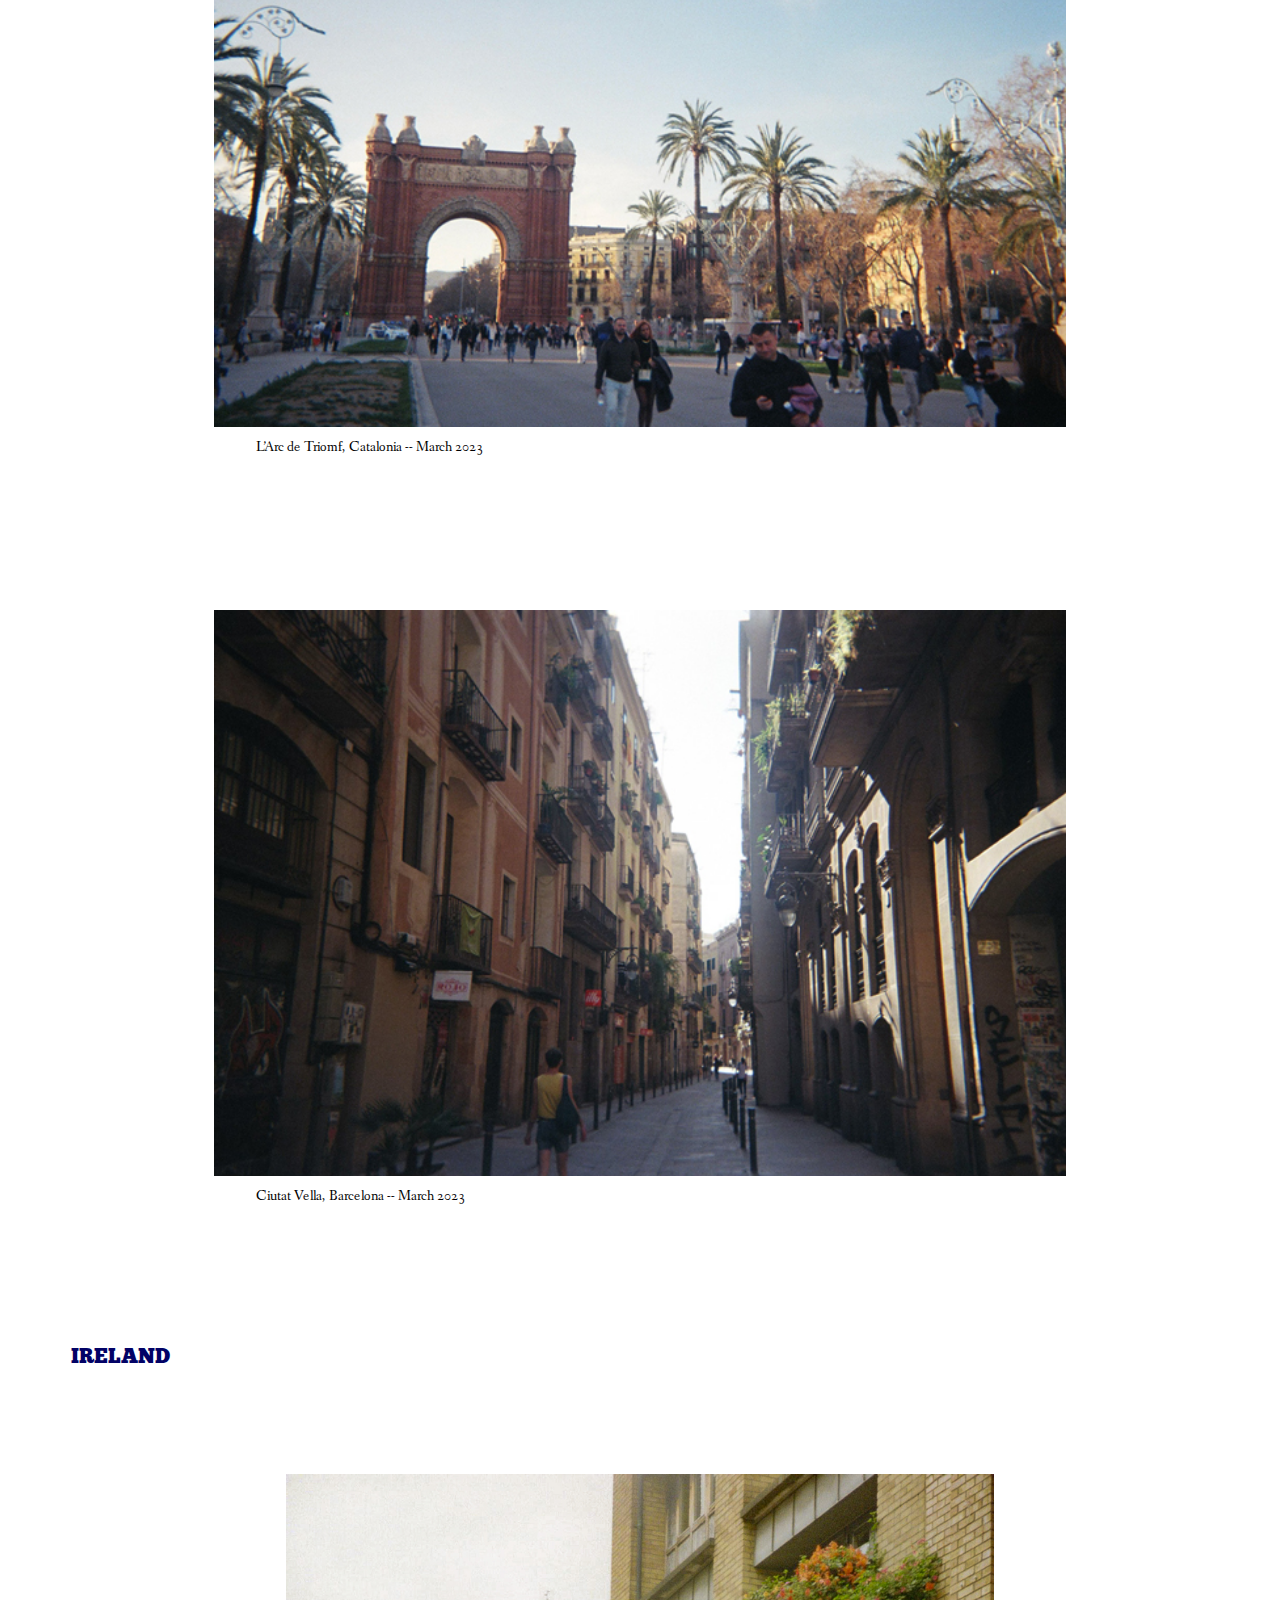
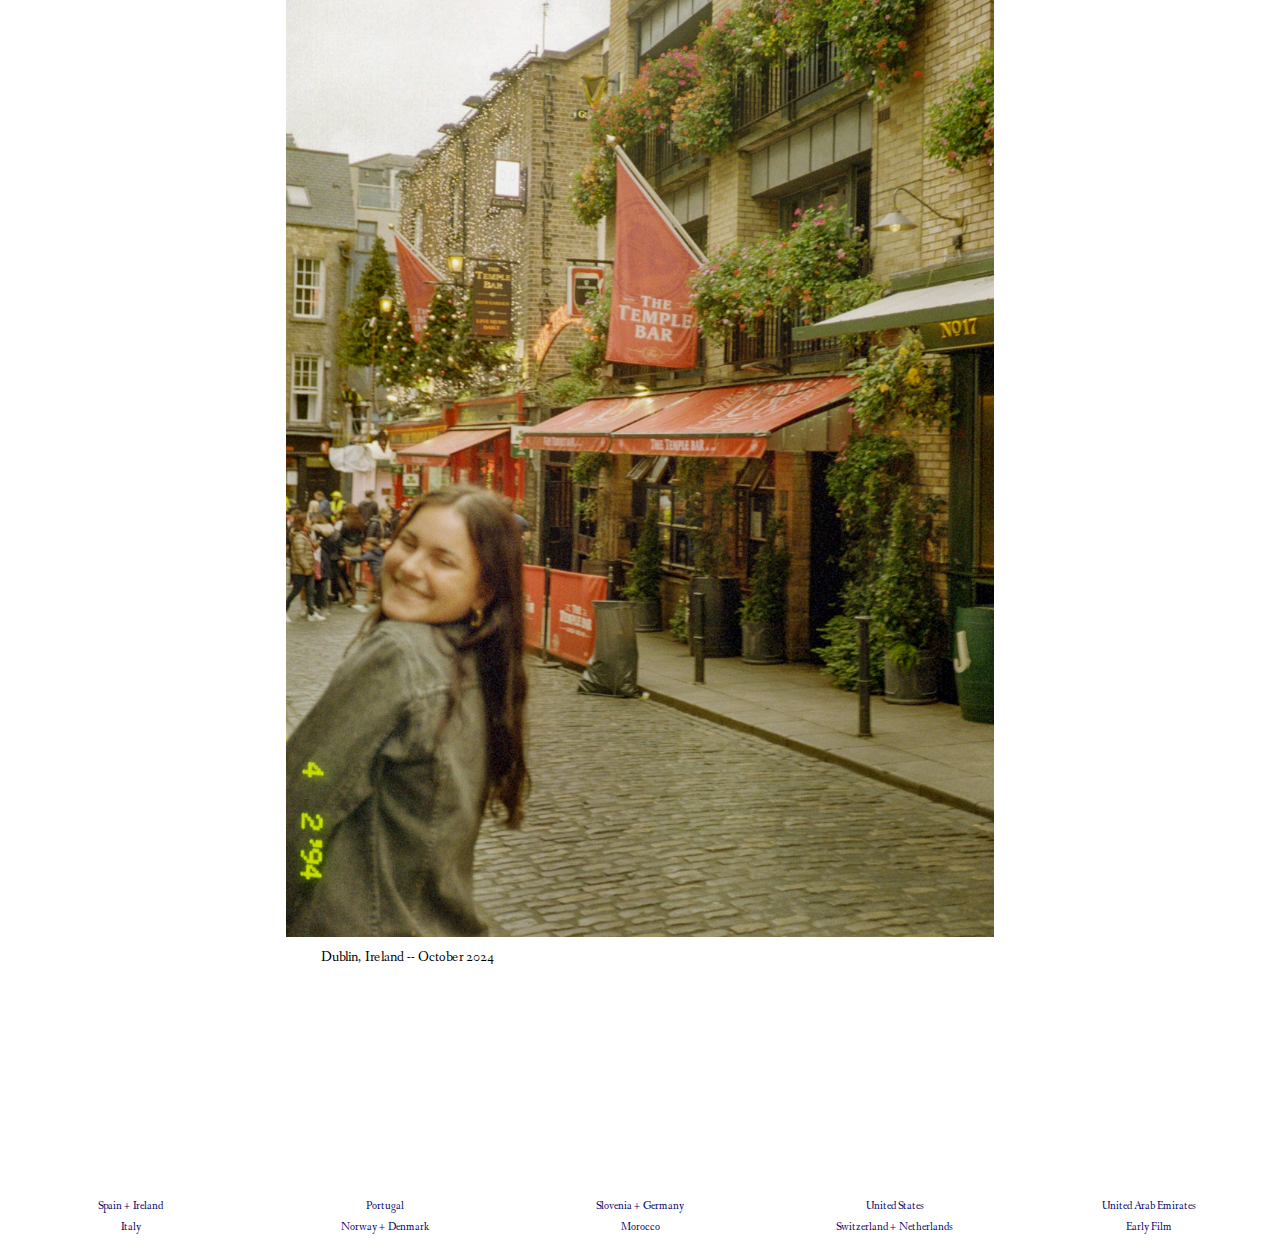
==== commit 8986af84: "Updated website content" ====
--- a/barcelona.html
+++ b/barcelona.html
@@ -3,32 +3,32 @@
     <head>
         <meta charset="utf-8">
         <meta name="viewport" content="width=device-width, initial-scale=1.0">
-        <title>Barcelona/Denmark</title>
+        <title>Spain</title>
         <link rel="stylesheet" href="styling.css">
     </head>
 
     <body>
-        <header id="BD">
-            <h1><a href="index.html">ITD Film</a></h1>
-            <nav>
-                <ul class="mainnav">
-                    <li><a href="#barce">Barcelona</a></li>
-                    <li id="dan"><a href="#denmark">Denmark</a></li>
-                </ul>
-            </nav>
+   
+        <header>
+            <h1><a href="index.html">ITD Film</a></h1>               
+            <ul class="mainnav" id="bd">
+                <li><a href="#barce">Spain</a></li>
+                <li><a href="#ireland">Ireland</a></li>
+            </ul>
         </header>
 
         <div id="barce">
-            <h2>BARCELONA</h2>
+            <h2>SPAIN</h2>
 
             <article class="tall">
                 <img class="image" src="finalimages/2nina950.jpg" width="950" height="1432"
                 alt="Woman walking though street alley"
-                srcset="finalimages/2nina950.jpg 950w, finalimages/2nina2000.jpg 2000w"
+                srcset="finalimages/2nina650.jpg 650w, finalimages/2nina950.jpg 950w, finalimages/2nina2000.jpg 2000w"
                 sizes="
-                    (max-width: 630px) 2000px,
-                    (max-width: 1000px) 900px,
-                    (max-width: 2000px) 2000px
+                    (max-width: 480px) 95vw, 
+                    (max-width: 768px) 80vw, 
+                    (max-width: 1024px) 60vw, 
+                    (min-width: 1025px) 50vw
                 ">
                 <h3 class="head">Ciutat Vella, Barcelona -- March 2023</h3>
             </article>
@@ -36,23 +36,25 @@
             <article>
                 <img class="image" src="finalimages/nina1200.jpg" width="1200" height="796"
                 alt="Woman hanging clothes out window"
-                srcset="finalimages/nina950.jpg 950w, finalimages/nina1200.jpg 1200w"
+                srcset="finalimages/nina650.jpg 650w, finalimages/nina950.jpg 950w, finalimages/nina1200.jpg 1200w"
                 sizes="
-                    (max-width: 630px) 1200px,
-                    (max-width: 1000px) 600px,
-                    (max-width: 2000px) 1200px
+                    (max-width: 480px) 95vw, 
+                    (max-width: 768px) 80vw, 
+                    (max-width: 1024px) 60vw, 
+                    (min-width: 1025px) 50vw
                 ">
-                <h3 class="head">Location: Carrer de Sicíla, Barcelona -- March 2023</h3>
+                <h3 class="head">Carrer de Sicíla, Barcelona -- March 2023</h3>
             </article>
 
             <article>
                 <img class="image" src="finalimages/sagrada1200.jpg" width="1200" height="796"
-                srcset="finalimages/sagrada950.jpg 950w, finalimages/sagrada1200.jpg 1200w"
+                srcset="finalimages/sagrada650.jpg 650w, finalimages/sagrada950.jpg 950w, finalimages/sagrada1200.jpg 1200w"
                 alt="Back side of La Sagrada Familia"
                 sizes="
-                    (max-width: 630px) 1200px,
-                    (max-width: 1000px) 900px,
-                    (max-width: 2000px) 1200px
+                    (max-width: 480px) 95vw, 
+                    (max-width: 768px) 80vw, 
+                    (max-width: 1024px) 60vw, 
+                    (min-width: 1025px) 50vw
                 ">
                 <h3 class="head">Basilica de Sagrada Familia, Barcelona -- March 2023</h3>
             </article>
@@ -60,11 +62,12 @@
             <article>
                 <img class="image" src="finalimages/arc1200.jpg" width="1200" height="796"
                 alt="Arc de Triomf in Barcelona"
-                srcset="finalimages/arc950.jpg 950w, finalimages/arc1200.jpg 1200w"
+                srcset="finalimages/arc650.jpg 650w, finalimages/arc950.jpg 950w, finalimages/arc1200.jpg 1200w"
                 sizes="
-                    (max-width: 630px) 1200px,
-                    (max-width: 1000px) 900px,
-                    (max-width: 2000px) 1200px
+                    (max-width: 480px) 95vw, 
+                    (max-width: 768px) 80vw, 
+                    (max-width: 1024px) 60vw, 
+                    (min-width: 1025px) 50vw
                 ">
                 <h3 class="head">L’Arc de Triomf, Catalonia -- March 2023</h3>
             </article>
@@ -72,68 +75,49 @@
             <article>
                 <img class="image" src="finalimages/walk1200.jpg" width="1200" height="796"
                 alt="Shopping alleyway in Barcelona"
-                srcset="finalimages/walk950.jpg 950w, finalimages/walk1200.jpg 1200w"
+                srcset="finalimages/walk650.jpg 650w, finalimages/walk950.jpg 950w, finalimages/walk1200.jpg 1200w"
                 sizes="
-                    (max-width: 630px) 1200px,
-                    (max-width: 1000px) 900px,
-                    (max-width: 2000px) 1200px
+                    (max-width: 480px) 95vw, 
+                    (max-width: 768px) 80vw, 
+                    (max-width: 1024px) 60vw, 
+                    (min-width: 1025px) 50vw
                 ">
                 <h3 class="head">Ciutat Vella, Barcelona -- March 2023</h3>
             </article>
         </div>
 
-        <div id="denmark">
-            <h2>DENMARK</h2>
+        <div id="ireland">
+            <h2>IRELAND</h2>
 
-            <article>
-                <img class="image" src="finalimages/hous950.jpg" width="950" height="633"
-                alt="Colorful houses along a street"
-                srcset="finalimages/hous650.jpg 650w, finalimages/hous950.jpg 950w"
+            <article class="tall">
+                <img class="image" src="abroadimages/dublin1200.jpg" alt="Woman in front of shop"
+                width="1200" height="1802"
+                srcset="abroadimages/dublin950.jpg 950w, abroadimages/dublin1200.jpg 1200w, abroadimages/dublin1900.jpg 1900w"
                 sizes="
-                    (max-width: 630px) 1200px,
-                    (max-width: 1000px) 600px,
-                    (max-width: 2000px) 1200px
+                    (max-width: 630px) 100vw, 
+                    (max-width: 1000px) 70vw, 
+                    (min-width: 1001px) 50vw
                 ">
-                <h3 class="head">København K -- November 2021</h3>
+                <h3 class="head"> Dublin, Ireland -- October 2024</h3>
             </article>
-            
-            <article>
-                <img class="image" src="finalimages/tivoli950.jpg" width="950" height="633"
-                alt="Tivoli Gardens in Denmark"
-                srcset="finalimages/tivoli650.jpg 650w, finalimages/tivoli950.jpg 950w"
-                sizes="
-                    (max-width: 630px) 1200px,
-                    (max-width: 1000px) 600px,
-                    (max-width: 2000px) 1200px
-                ">
-                <h3 class="head">Tivoli Gardens, København -- November 2021</h3>
-            </article>
-
-            <article>
-                <img class="image" src="finalimages/ally950.jpg" width="950" height="633"
-                alt="Woman in poster shop"
-                srcset="finalimages/ally650.jpg 650w, finalimages/ally950.jpg 950w"
-                sizes="
-                    (max-width: 630px) 1200px,
-                    (max-width: 1000px) 600px,
-                    (max-width: 2000px) 1200px
-                ">
-                <h3 class="head">Helligånds, København K -- November 2021</h3>
-            </article>
-
-
         </div>
 
         <footer>
             <nav>
                 <ul class="footer">
+                    <li><a href="barcelona.html">Spain + Ireland</a></li>
                     <li><a href="portugal.html">Portugal</a></li>
-                    <li><a href="barcelona.html">Barcelona + Denmark</a></li>
+                    <li><a href="slovenia.html">Slovenia + Germany</a> </li>
                     <li><a href="us.html">United States</a></li>
-                    <li><a href="darkroom.html">Hand-Developed Film</a></li>
-                    <li><a href="uae.html">United Arab Emirates</a></li>
+                    <li><a href="uae.html">United Arab Emirates</a> </li>
+                    <li><a href="italy.html">Italy</a> </li>
+                    <li><a href="norway.html">Norway + Denmark</a> </li>
+                    <li><a href="morocco.html">Morocco</a> </li>
+                    <li><a href="netherlands.html">Switzerland + Netherlands</a> </li>
+                    <li><a href="darkroom.html">Early Film</a> </li>
                 </ul>
             </nav>
         </footer>
+
     </body>
 </html>--- a/styling.css
+++ b/styling.css
@@ -49,11 +49,11 @@
     
 }
 
-#nav > li {padding: 3%;}
+#nav > li {padding: 2%;}
 
 img {
     display: block;
-    width: 100%;
+    max-width: 100%;
     height: auto;
 }
 
@@ -100,7 +100,7 @@
 h1 > a:hover, a:link{color: rgb(2, 2, 102);}
 a:active {color:darkslateblue;}
 
-p, li, button, footer {
+p, li, button {
     font-family: 'Fanwood';
     font-size: 1em;
 }
@@ -114,25 +114,31 @@
 li {list-style-type: none;}
 
 .footer {
-    display: flex; 
-    justify-content: space-evenly;
-    align-items: center; 
-    flex-wrap: nowrap; 
-    margin: 0; 
-    padding: 2% 1%; 
+    font-family: 'Fanwood';
+    display: grid;
+    grid-template-columns: repeat(5, 1fr);
+    grid-template-rows: auto;
+    gap: 0.5rem;
+    width: 100%;
+    list-style: none;
+    margin: 0 auto;
     text-align: center;
-    font-size: 1em;
-}
-
-.footer {
-    justify-content: space-around;
-    font-size: 0.6em;
-}
-
-
-@media (min-width: 800px) {
-
-    .footer { font-size: 0.7em;}
+    padding-bottom: 10%;
+    font-size: 0.4em;
+    padding: 1% 0;
+    padding-top: 10%;
+
+}
+
+
+@media (min-width: 750px) {
+
+    .footer { 
+        font-size: 0.6em;
+        gap: 0.6rem;
+        padding-top: 2%;
+
+    }
 
     h2 { margin-left: 5%;}
 
@@ -150,14 +156,23 @@
     }
 
     #nav {
-        display: flex;
-        flex-direction: column;
-        width: 100%;
-        background-color: none;
-        margin-bottom: 1%;
+        display: grid;                        
+        grid-template-columns: repeat(2, 1fr); 
+        gap: 0.5rem;                         
+        width: 100%; 
+        list-style: none;    
+        padding: 0;         
+        margin: 0 auto; 
+        text-align: center;
+        padding-bottom: 3%;
     }
 
     #port{ width: 180px;}
+    #ita {width: 150px;}
+    #holland {width: 250px}
+    #slovenia {width: 170px;}
+    #norw {width: 170px;}
+    #bd {width: 150px;}
 
     #container {
       display: grid;
@@ -166,6 +181,7 @@
       'a b'
       'c d';
       gap: 0.7em;
+      padding-bottom: 4%;
     }
 
     #orange, #nina, #vt, #lake {
@@ -190,19 +206,22 @@
         margin-right: 15%;
         margin-bottom:9%;
     }
-
-
 }
 
 
 @media (min-width: 990px) {
 
-    .footer { font-size: 0.8em;}
+    .footer { 
+        font-size: 0.7em;
+        gap: 0.6rem;
+        padding-top: 2%;
+
+    }
 
 
     .mainnav {
         flex-direction: row;
-        width: 210px;
+        width: 200px;
     }
 
     #container {
@@ -217,15 +236,26 @@
 
     }
 
-    #nav {
-        flex-direction: row;
-        width: 100%;
-        background-color: none;
-    }
-
-    .tall {
-        padding: 7%;
-    }
+#nav {
+    display: grid;                         
+    grid-template-columns: repeat(5, 1fr);
+    grid-template-rows: auto auto;         
+    gap: 0.5rem;                         
+    width: 95%;                          
+    list-style: none;                   
+    padding: 0;                   
+    margin: 0 auto;                   
+    text-align: center;            
+    padding-bottom: 4%;
+    padding-right: 20%;
+}
+
+#nav > li {
+    font-size: 0.9em;          
+    text-align: center;
+}
+
+.tall {padding: 7%;}
 
 }
 
